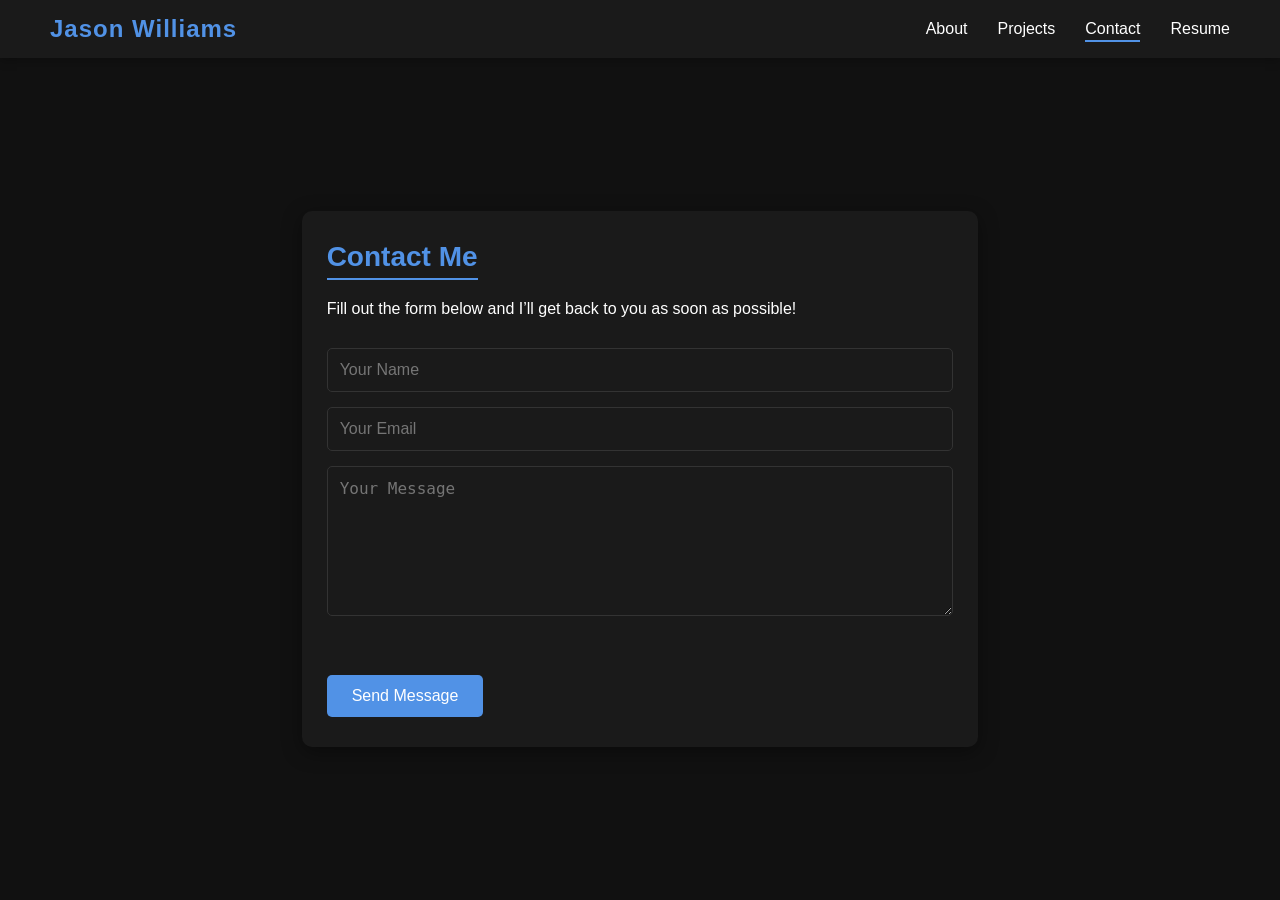
==== contact.html @ aa74ef40 "Added required files" ====
<!DOCTYPE html>
<html lang="en">

<head>
    <meta charset="UTF-8">
    <meta name="viewport" content="width=device-width, initial-scale=1.0">
    <title>Contact - Jason Williams</title>
    <link rel="stylesheet" href="styles.css">
    <script defer src="script.js"></script>
</head>

<body>

    <!-- Navbar -->
    <nav>
        <div class="navbar">
            <h1>Jason Williams</h1>
            <div class="navbar-links">
                <ul>
                    <li><a href="index.html">About</a></li>
                    <li><a href="projects.html">Projects</a></li>
                    <li><a class="active-page" href="contact.html">Contact</a></li>
                    <li><a href="resume.html">Resume</a></li>
                </ul>
            </div>
        </div>
    </nav>

    <!-- Container -->
    <div class="container">
        <div class="section">
            <h2>Contact Me</h2>
            <p>Fill out the form below and I’ll get back to you as soon as possible!</p>

            <form id="contact-form" class="contact-form">
                <input type="text" name="name" placeholder="Your Name" required>
                <input type="email" name="email" placeholder="Your Email" required>
                <textarea name="message" placeholder="Your Message" required></textarea>
                <div class="buttons">
                    <button type="submit" class="btn btn-github">Send Message</button>
                </div>
            </form>


        </div>
    </div>

</body>

</html>
---- styles.css ----
/* Reset */
* {
    margin: 0;
    padding: 0;
    box-sizing: border-box;
}

body {
    font-family: "Poppins", sans-serif;
    background-color: #111;
    color: white;

    display: flex;
    flex-direction: column;
    min-height: 100vh;
    margin: 0;
}

/* Navbar */
nav {
    background-color: #1a1a1a;
    padding: 15px 50px;
    box-shadow: 0 2px 10px rgba(0, 0, 0, 0.3);
}

.navbar {
    display: flex;
    justify-content: space-between;
    align-items: center;
}

.navbar h1 {
    color: #5192e6;
    font-size: 24px;
    letter-spacing: 1px;
}

.navbar-links ul {
    list-style: none;
    display: flex;
    gap: 30px;
}

.navbar-links a {
    text-decoration: none;
    color: #fff;
    font-weight: 500;
    transition: color 0.3s ease, border-bottom 0.3s ease;
}

.navbar-links a:hover {
    color: #5192e6;
    border-bottom: 2px solid #5192e6;
    padding-bottom: 3px;
}

.active-page {
    color: #5192e6;
    border-bottom: 2px solid #5192e6;
    padding-bottom: 3px;
}

/* Container for introduction*/
.container {
    padding: 50px;
    max-width: 1200px;
    margin: auto;

    flex: 1;
    display: flex;
    align-items: center;
    justify-content: center;
}

/* Separator line between horizontal cards*/
hr {
    border: none;
    height: 1px;
    background-color: #1a1a1a;
    margin: 50px 0;
}

/* Intro */
#greeting-h1 {
    font-size: 32px;
    border-bottom: 2px solid #5192e6;
    display: inline-block;
    padding-bottom: 10px;
    color: #5192e6;
    margin-bottom: 20px;
}

.greeting-h1 {
    font-size: 32px;
    border-bottom: 2px solid #5192e6;
    /* underline color */
    display: inline-block;
    padding-bottom: 10px;
    color: #5192e6;
    /* text color */

    /* animation defaults */
    opacity: 0;
    transform: translateY(-20px);
    transition: all 0.7s ease;
}

.greeting-h1.show {
    opacity: 1;
    transform: translateY(0);
}

.intro {
    display: flex;
    flex-wrap: wrap;
    gap: 50px;
    align-items: center;
}

.intro-text {
    flex: 1 1 400px;
}

.intro-text p {
    font-size: 18px;
    line-height: 1.6;
    margin: 20px 0;
}

.intro-image {
    flex: 1 1 300px;
    text-align: center;
}

.intro-image img {
    max-width: 100%;
    border-radius: 15px;
    box-shadow: 0 5px 20px rgba(0, 0, 0, 0.5);
}

.profile-image {
    width: 370px;
    height: 380px;
    object-fit: cover;
    border-radius: 15px;
    border: 4px solid #5192e6;
    box-shadow: 0 5px 20px rgba(0, 0, 0, 0.5);
}

/* Buttons */
.buttons /* This is for div where buttons should be placed */ {
    display: flex;
    gap: 20px;
    margin-top: 20px;
    flex-wrap: wrap;
}

.btn {
    padding: 12px 25px;
    font-size: 16px;
    font-weight: 500;
    border-radius: 5px;
    cursor: pointer;
    text-decoration: none;
    transition: all 0.3s ease;
}

.btn-github:hover {
    opacity: 0.8;
}

.btn-cv {
    background-color: transparent;
    color: #5192e6;
    border: 2px solid #5192e6;
}

.btn-cv:hover {
    background-color: #5192e6;
    color: white;
}

/* Section Styling for horizontal cards*/
.section {
    margin: 30px auto;
    max-width: 1000px;
    width: 90%;
    background-color: #1a1a1a;
    padding: 30px 25px;
    border-radius: 10px;
    box-shadow: 0 5px 20px rgba(0, 0, 0, 0.4);
}

.section h2 {
    font-size: 28px;
    color: #5192e6;
    margin-bottom: 20px;
    border-bottom: 2px solid #5192e6;
    display: inline-block;
    padding-bottom: 5px;
}

.section p {
    margin-bottom: 30px;
}

.section ul {
    list-style: none;
    padding-left: 0;
}

.section ul li {
    margin-bottom: 15px;
    font-size: 18px;
}

.section ul li span {
    font-weight: 500;
    color: #5192e6;
}

.section .btn {
    margin-top: 20px;
}

/* Scroll reveal animation */
.section {
    opacity: 0;
    transform: translateY(50px);
    transition: all 0.6s ease-out;
}

.section.show {
    opacity: 1;
    transform: translateY(0);
}

/* Make sure container for contact isn't hidden */
.contact-form {
    opacity: 1 !important;
}

/* Responsive */
@media (max-width: 900px) {
    .intro {
        flex-direction: column;
        text-align: center;
    }

    .intro-image {
        margin-top: 30px;
    }

    .buttons {
        justify-content: center;
    }
}

/*Contact form styles*/
.contact-form input,
.contact-form textarea {
    width: 100%;
    padding: 12px;
    margin-bottom: 15px;
    border-radius: 5px;
    border: 1px solid #333;
    background-color: #1a1a1a;
    color: white;
    font-size: 16px;
    resize: vertical;
}

.contact-form textarea {
    min-height: 150px;
}

.contact-form input:focus,
.contact-form textarea:focus {
    outline: 2px solid #5192e6;
}

/*Projects*/

/* Slightly smaller subheading */
.subheading {
    text-align: center;
    font-size: 28px;
    font-weight: 600;
    color: #3b82f6;
    margin: 40px 0px 20px 15px;
    text-transform: uppercase;
    font-size: 24px;
}

/* Container for projects */
.projects-grid {
    display: flex;
    flex-wrap: wrap;
    gap: 15px;
    padding: 0 15px;
    margin: 0 auto;
    max-width: 1100px;
}

/* Individual project cards */
.project-card {
    background-color: #222;
    color: white;
    flex: 1 1 280px;
    padding: 12px;
    border-radius: 8px;
    box-shadow: 0 0 8px rgba(0, 0, 0, 0.5);
    display: flex;
    flex-direction: column;
    align-items: center;
    text-align: center;
}

/*Project card animation*/
.project-card {
    opacity: 0;
    transform: translateY(50px);
    transition: all 0.6s ease-out;
}

.project-card.show {
    opacity: 1;
    transform: translateY(0);
}

.project-card video,
.project-card img {
    max-width: 100%;
    border-radius: 6px;
    margin-bottom: 8px;
}

.btn-github {
    padding: 12px 25px;
    font-size: 16px;
    background-color: #5192e6;
    color: white;
    border: none;
    border-radius: 5px;
}

.project-card .btn-github {
    padding: 6px 12px;
    font-size: 14px;
    margin-top: 8px;
}
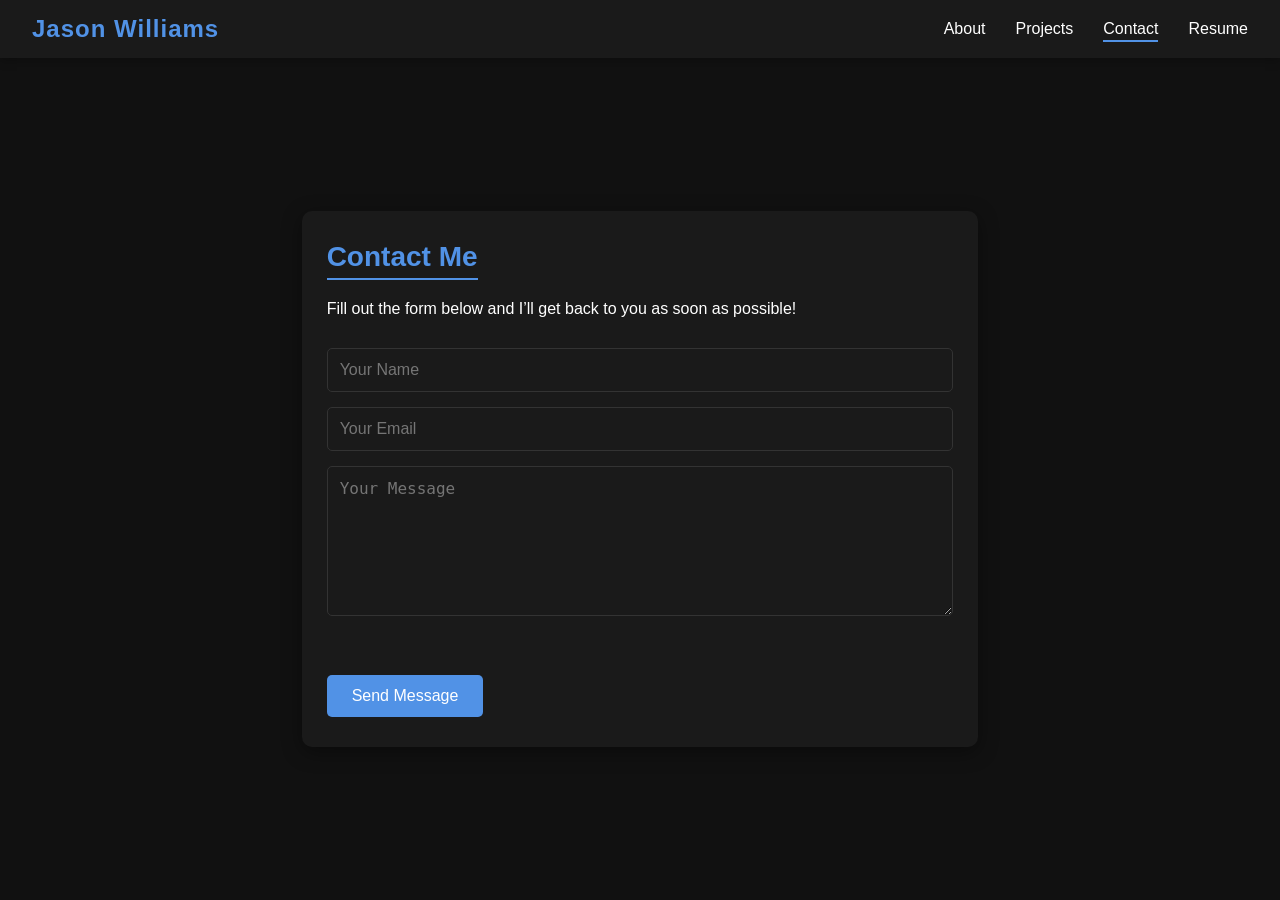
==== commit 0fb46d81: "Fixed mobile layout" ====
--- a/contact.html
+++ b/contact.html
@@ -15,7 +15,7 @@
     <nav>
         <div class="navbar">
             <h1>Jason Williams</h1>
-            <div class="navbar-links">
+            <div class="navbar-links">  
                 <ul>
                     <li><a href="index.html">About</a></li>
                     <li><a href="projects.html">Projects</a></li>
--- a/styles.css
+++ b/styles.css
@@ -16,10 +16,17 @@
     margin: 0;
 }
 
+/* Prevent accidental horizontal scrolling on small devices caused by large fixed widths/paddings */
+html, body {
+    max-width: 100%;
+    overflow-x: hidden;
+}
+
 /* Navbar */
 nav {
     background-color: #1a1a1a;
-    padding: 15px 50px;
+    /* use relative spacing so it adapts on narrow viewports */
+    padding: 15px 2rem;
     box-shadow: 0 2px 10px rgba(0, 0, 0, 0.3);
 }
 
@@ -35,10 +42,17 @@
     letter-spacing: 1px;
 }
 
+/* make the main title responsive so it doesn't wrap awkwardly on small screens */
+.navbar h1 {
+    font-size: clamp(18px, 4vw, 24px);
+}
+
 .navbar-links ul {
     list-style: none;
     display: flex;
     gap: 30px;
+    margin: 0;
+    padding: 0;
 }
 
 .navbar-links a {
@@ -62,7 +76,8 @@
 
 /* Container for introduction*/
 .container {
-    padding: 50px;
+    /* reduce horizontal padding so content doesn't force horizontal scroll on phones */
+    padding: 50px 20px;
     max-width: 1200px;
     margin: auto;
 
@@ -139,8 +154,10 @@
 }
 
 .profile-image {
-    width: 370px;
-    height: 380px;
+    /* make image responsive - don't force a fixed width that breaks small screens */
+    width: 100%;
+    max-width: 370px;
+    height: auto;
     object-fit: cover;
     border-radius: 15px;
     border: 4px solid #5192e6;
@@ -253,6 +270,38 @@
 
     .buttons {
         justify-content: center;
+    }
+}
+
+/* Mobile navbar adjustments */
+@media (max-width: 600px) {
+    .navbar {
+        flex-direction: column;
+        gap: 12px;
+        align-items: center;
+    }
+
+    /* center the nav links and make them touch-friendly */
+    .navbar-links ul {
+        flex-direction: column;
+        gap: 10px;
+        align-items: center;
+    }
+
+    .navbar-links ul li {
+        width: 100%;
+        text-align: center;
+    }
+
+    .navbar-links a {
+        display: inline-block;
+        padding: 8px 12px;
+    }
+
+    /* prevent the nav from pushing off-screen by reducing horizontal padding */
+    nav {
+        padding-left: 1rem;
+        padding-right: 1rem;
     }
 }
 
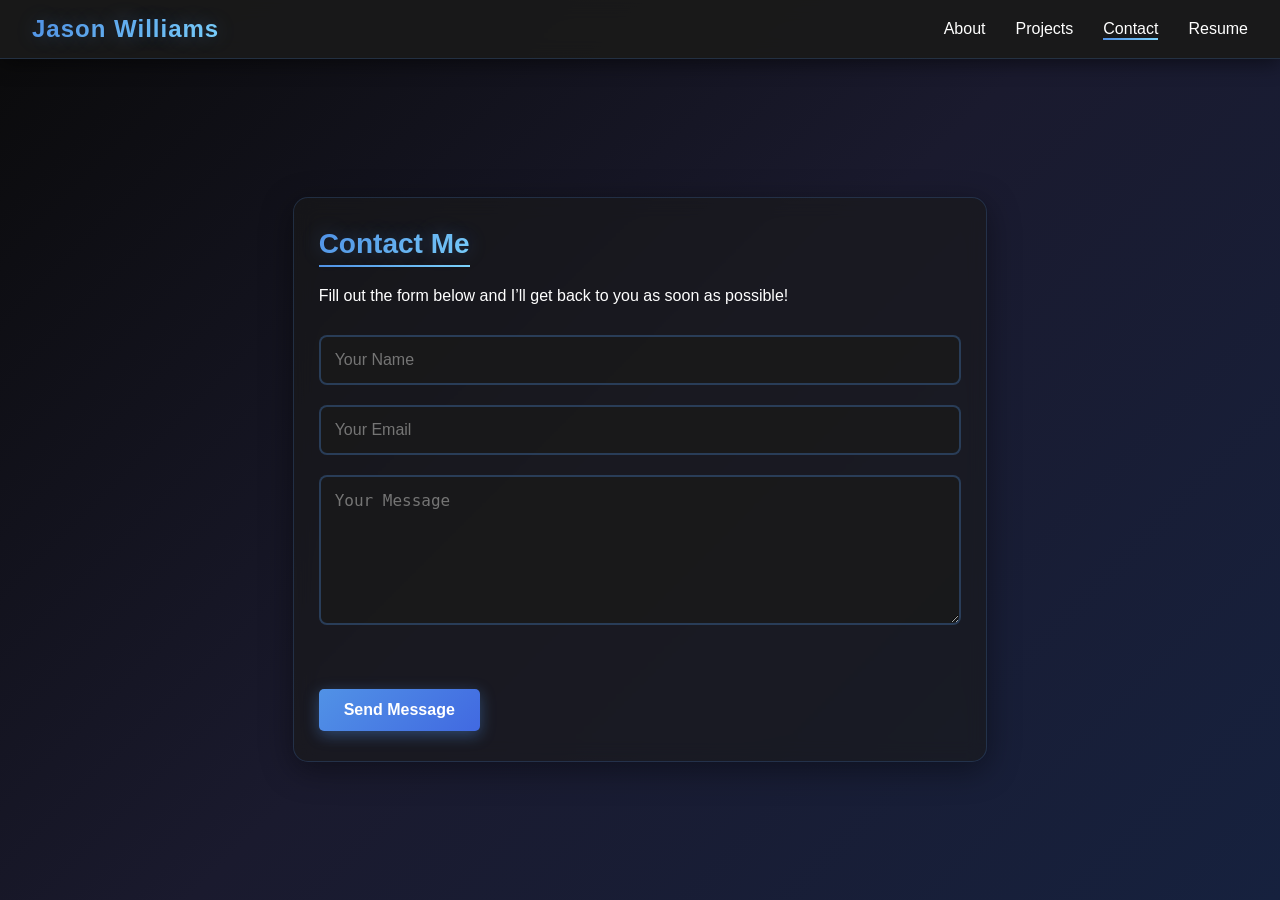
==== commit 7c2fee89: "Improved mobile UI with hamburger menu" ====
--- a/contact.html
+++ b/contact.html
@@ -15,7 +15,12 @@
     <nav>
         <div class="navbar">
             <h1>Jason Williams</h1>
-            <div class="navbar-links">  
+            <button class="hamburger" id="hamburger" aria-label="Toggle menu">
+                <span></span>
+                <span></span>
+                <span></span>
+            </button>
+            <div class="navbar-links" id="navbar-links">  
                 <ul>
                     <li><a href="index.html">About</a></li>
                     <li><a href="projects.html">Projects</a></li>
--- a/styles.css
+++ b/styles.css
@@ -7,7 +7,8 @@
 
 body {
     font-family: "Poppins", sans-serif;
-    background-color: #111;
+    background: linear-gradient(135deg, #0a0a0a 0%, #1a1a2e 50%, #16213e 100%);
+    background-attachment: fixed;
     color: white;
 
     display: flex;
@@ -24,10 +25,15 @@
 
 /* Navbar */
 nav {
-    background-color: #1a1a1a;
+    background: rgba(26, 26, 26, 0.95);
+    backdrop-filter: blur(10px);
+    border-bottom: 1px solid rgba(81, 146, 230, 0.2);
     /* use relative spacing so it adapts on narrow viewports */
     padding: 15px 2rem;
-    box-shadow: 0 2px 10px rgba(0, 0, 0, 0.3);
+    box-shadow: 0 4px 20px rgba(0, 0, 0, 0.5);
+    position: sticky;
+    top: 0;
+    z-index: 1000;
 }
 
 .navbar {
@@ -37,9 +43,13 @@
 }
 
 .navbar h1 {
-    color: #5192e6;
+    background: linear-gradient(135deg, #5192e6 0%, #7dd3fc 100%);
+    -webkit-background-clip: text;
+    -webkit-text-fill-color: transparent;
+    background-clip: text;
     font-size: 24px;
     letter-spacing: 1px;
+    font-weight: 700;
 }
 
 /* make the main title responsive so it doesn't wrap awkwardly on small screens */
@@ -59,19 +69,35 @@
     text-decoration: none;
     color: #fff;
     font-weight: 500;
-    transition: color 0.3s ease, border-bottom 0.3s ease;
+    position: relative;
+    transition: color 0.3s ease;
+}
+
+.navbar-links a::after {
+    content: '';
+    position: absolute;
+    bottom: -3px;
+    left: 0;
+    width: 0;
+    height: 2px;
+    background: linear-gradient(90deg, #5192e6, #7dd3fc);
+    transition: width 0.3s ease;
 }
 
 .navbar-links a:hover {
-    color: #5192e6;
-    border-bottom: 2px solid #5192e6;
-    padding-bottom: 3px;
+    color: #7dd3fc;
+}
+
+.navbar-links a:hover::after {
+    width: 100%;
 }
 
 .active-page {
     color: #5192e6;
-    border-bottom: 2px solid #5192e6;
-    padding-bottom: 3px;
+}
+
+.active-page::after {
+    width: 100% !important;
 }
 
 /* Container for introduction*/
@@ -106,18 +132,22 @@
 }
 
 .greeting-h1 {
-    font-size: 32px;
-    border-bottom: 2px solid #5192e6;
-    /* underline color */
+    font-size: 36px;
+    border-bottom: 3px solid transparent;
+    border-image: linear-gradient(90deg, #5192e6, #7dd3fc, #a78bfa) 1;
     display: inline-block;
     padding-bottom: 10px;
-    color: #5192e6;
-    /* text color */
+    background: linear-gradient(135deg, #5192e6 0%, #7dd3fc 50%, #a78bfa 100%);
+    -webkit-background-clip: text;
+    -webkit-text-fill-color: transparent;
+    background-clip: text;
+    font-weight: 700;
 
     /* animation defaults */
     opacity: 0;
     transform: translateY(-20px);
-    transition: all 0.7s ease;
+    transition: opacity 0.7s ease, transform 0.7s ease;
+    will-change: opacity, transform;
 }
 
 .greeting-h1.show {
@@ -138,8 +168,10 @@
 
 .intro-text p {
     font-size: 18px;
-    line-height: 1.6;
+    line-height: 1.8;
     margin: 20px 0;
+    color: rgba(255, 255, 255, 0.9);
+    text-shadow: 0 2px 10px rgba(0, 0, 0, 0.3);
 }
 
 .intro-image {
@@ -148,7 +180,7 @@
 }
 
 .intro-image img {
-    max-width: 100%;
+    max-width: 65%;
     border-radius: 15px;
     box-shadow: 0 5px 20px rgba(0, 0, 0, 0.5);
 }
@@ -156,12 +188,36 @@
 .profile-image {
     /* make image responsive - don't force a fixed width that breaks small screens */
     width: 100%;
-    max-width: 370px;
+    max-width: 260px;
     height: auto;
     object-fit: cover;
     border-radius: 15px;
-    border: 4px solid #5192e6;
-    box-shadow: 0 5px 20px rgba(0, 0, 0, 0.5);
+    border: 4px solid transparent;
+    background: linear-gradient(#1a1a2e, #1a1a2e) padding-box,
+                linear-gradient(135deg, #5192e6, #7dd3fc, #a78bfa) border-box;
+    box-shadow: 0 10px 40px rgba(81, 146, 230, 0.3);
+    transition: transform 0.3s ease, box-shadow 0.3s ease;
+}
+
+.profile-image {
+    cursor: pointer;
+}
+
+.profile-image:hover {
+    transform: scale(1.05);
+    box-shadow: 0 15px 50px rgba(81, 146, 230, 0.5);
+}
+
+.intro-image a {
+    display: inline-block;
+    text-decoration: none;
+}
+
+/* Make the profile image a bit smaller on narrow phones */
+@media (max-width: 600px) {
+    .profile-image {
+        max-width: 200px;
+    }
 }
 
 /* Buttons */
@@ -175,26 +231,54 @@
 .btn {
     padding: 12px 25px;
     font-size: 16px;
-    font-weight: 500;
-    border-radius: 5px;
+    font-weight: 600;
+    border-radius: 8px;
     cursor: pointer;
     text-decoration: none;
     transition: all 0.3s ease;
+    position: relative;
+    overflow: hidden;
+}
+
+.btn::before {
+    content: '';
+    position: absolute;
+    top: 0;
+    left: -100%;
+    width: 100%;
+    height: 100%;
+    background: linear-gradient(90deg, transparent, rgba(255, 255, 255, 0.2), transparent);
+    transition: left 0.5s ease;
+}
+
+.btn:hover::before {
+    left: 100%;
+}
+
+.btn-github {
+    background: linear-gradient(135deg, #5192e6 0%, #4169e1 100%);
+    color: white;
+    border: none;
+    box-shadow: 0 4px 15px rgba(81, 146, 230, 0.4);
 }
 
 .btn-github:hover {
-    opacity: 0.8;
+    transform: translateY(-2px);
+    box-shadow: 0 6px 20px rgba(81, 146, 230, 0.6);
 }
 
 .btn-cv {
     background-color: transparent;
     color: #5192e6;
     border: 2px solid #5192e6;
+    box-shadow: 0 4px 15px rgba(81, 146, 230, 0.2);
 }
 
 .btn-cv:hover {
-    background-color: #5192e6;
+    background: linear-gradient(135deg, #5192e6 0%, #4169e1 100%);
     color: white;
+    transform: translateY(-2px);
+    box-shadow: 0 6px 20px rgba(81, 146, 230, 0.6);
 }
 
 /* Section Styling for horizontal cards*/
@@ -202,17 +286,30 @@
     margin: 30px auto;
     max-width: 1000px;
     width: 90%;
-    background-color: #1a1a1a;
+    background: rgba(26, 26, 26, 0.6);
+    backdrop-filter: blur(10px);
     padding: 30px 25px;
-    border-radius: 10px;
-    box-shadow: 0 5px 20px rgba(0, 0, 0, 0.4);
+    border-radius: 15px;
+    border: 1px solid rgba(81, 146, 230, 0.2);
+    box-shadow: 0 8px 32px rgba(0, 0, 0, 0.4);
+    transition: transform 0.3s ease, box-shadow 0.3s ease;
+}
+
+.section:hover {
+    transform: translateY(-5px);
+    box-shadow: 0 12px 40px rgba(81, 146, 230, 0.3);
+    border-color: rgba(81, 146, 230, 0.4);
 }
 
 .section h2 {
     font-size: 28px;
-    color: #5192e6;
+    background: linear-gradient(135deg, #5192e6 0%, #7dd3fc 100%);
+    -webkit-background-clip: text;
+    -webkit-text-fill-color: transparent;
+    background-clip: text;
     margin-bottom: 20px;
-    border-bottom: 2px solid #5192e6;
+    border-bottom: 2px solid transparent;
+    border-image: linear-gradient(90deg, #5192e6, #7dd3fc) 1;
     display: inline-block;
     padding-bottom: 5px;
 }
@@ -232,8 +329,11 @@
 }
 
 .section ul li span {
-    font-weight: 500;
-    color: #5192e6;
+    font-weight: 600;
+    background: linear-gradient(135deg, #5192e6 0%, #7dd3fc 100%);
+    -webkit-background-clip: text;
+    -webkit-text-fill-color: transparent;
+    background-clip: text;
 }
 
 .section .btn {
@@ -244,12 +344,14 @@
 .section {
     opacity: 0;
     transform: translateY(50px);
-    transition: all 0.6s ease-out;
+    transition: opacity 0.6s ease-out, transform 0.6s ease-out;
+    will-change: opacity, transform;
 }
 
 .section.show {
     opacity: 1;
     transform: translateY(0);
+    will-change: auto;
 }
 
 /* Make sure container for contact isn't hidden */
@@ -265,7 +367,8 @@
     }
 
     .intro-image {
-        margin-top: 30px;
+        order: -1;
+        margin-bottom: 30px;
     }
 
     .buttons {
@@ -273,29 +376,89 @@
     }
 }
 
+/* Hamburger Menu */
+.hamburger {
+    display: none;
+    flex-direction: column;
+    background: none;
+    border: none;
+    cursor: pointer;
+    padding: 0;
+    z-index: 1001;
+}
+
+.hamburger span {
+    width: 25px;
+    height: 3px;
+    background: linear-gradient(135deg, #5192e6 0%, #7dd3fc 100%);
+    margin: 3px 0;
+    transition: all 0.3s ease;
+    border-radius: 3px;
+}
+
+.hamburger.active span:nth-child(1) {
+    transform: rotate(45deg) translate(8px, 8px);
+}
+
+.hamburger.active span:nth-child(2) {
+    opacity: 0;
+}
+
+.hamburger.active span:nth-child(3) {
+    transform: rotate(-45deg) translate(7px, -7px);
+}
+
 /* Mobile navbar adjustments */
-@media (max-width: 600px) {
-    .navbar {
-        flex-direction: column;
-        gap: 12px;
-        align-items: center;
-    }
-
-    /* center the nav links and make them touch-friendly */
+@media (max-width: 768px) {
+    .hamburger {
+        display: flex;
+    }
+
+    .navbar-links {
+        position: fixed;
+        top: 0;
+        right: -100%;
+        height: 100vh;
+        width: 70%;
+        max-width: 300px;
+        background: rgba(26, 26, 26, 0.98);
+        backdrop-filter: blur(10px);
+        border-left: 1px solid rgba(81, 146, 230, 0.3);
+        transition: right 0.3s ease;
+        z-index: 1000;
+        padding-top: 80px;
+        box-shadow: -5px 0 20px rgba(0, 0, 0, 0.5);
+    }
+
+    .navbar-links.active {
+        right: 0;
+    }
+
     .navbar-links ul {
         flex-direction: column;
-        gap: 10px;
-        align-items: center;
+        gap: 0;
+        align-items: stretch;
     }
 
     .navbar-links ul li {
         width: 100%;
-        text-align: center;
+        text-align: left;
+        border-bottom: 1px solid rgba(81, 146, 230, 0.1);
     }
 
     .navbar-links a {
-        display: inline-block;
-        padding: 8px 12px;
+        display: block;
+        padding: 20px 30px;
+        font-size: 18px;
+    }
+
+    .navbar-links a::after {
+        display: none;
+    }
+
+    .navbar-links a:hover,
+    .active-page {
+        background: rgba(81, 146, 230, 0.1);
     }
 
     /* prevent the nav from pushing off-screen by reducing horizontal padding */
@@ -309,14 +472,15 @@
 .contact-form input,
 .contact-form textarea {
     width: 100%;
-    padding: 12px;
-    margin-bottom: 15px;
-    border-radius: 5px;
-    border: 1px solid #333;
-    background-color: #1a1a1a;
+    padding: 14px;
+    margin-bottom: 20px;
+    border-radius: 8px;
+    border: 2px solid rgba(81, 146, 230, 0.3);
+    background: rgba(26, 26, 26, 0.8);
     color: white;
     font-size: 16px;
     resize: vertical;
+    transition: all 0.3s ease;
 }
 
 .contact-form textarea {
@@ -325,7 +489,10 @@
 
 .contact-form input:focus,
 .contact-form textarea:focus {
-    outline: 2px solid #5192e6;
+    outline: none;
+    border-color: #5192e6;
+    box-shadow: 0 0 20px rgba(81, 146, 230, 0.3);
+    background: rgba(26, 26, 26, 0.95);
 }
 
 /*Projects*/
@@ -333,12 +500,19 @@
 /* Slightly smaller subheading */
 .subheading {
     text-align: center;
-    font-size: 28px;
-    font-weight: 600;
-    color: #3b82f6;
-    margin: 40px 0px 20px 15px;
+    font-size: 24px;
+    font-weight: 700;
+    background: linear-gradient(135deg, #5192e6 0%, #7dd3fc 50%, #a78bfa 100%);
+    -webkit-background-clip: text;
+    -webkit-text-fill-color: transparent;
+    background-clip: text;
+    margin: 60px 0px 30px 0px;
     text-transform: uppercase;
-    font-size: 24px;
+    letter-spacing: 2px;
+}
+
+.subheading:first-of-type {
+    margin-top: 40px;
 }
 
 /* Container for projects */
@@ -353,35 +527,71 @@
 
 /* Individual project cards */
 .project-card {
-    background-color: #222;
+    background: rgba(34, 34, 34, 0.6);
+    backdrop-filter: blur(10px);
     color: white;
     flex: 1 1 280px;
-    padding: 12px;
-    border-radius: 8px;
-    box-shadow: 0 0 8px rgba(0, 0, 0, 0.5);
+    padding: 20px;
+    border-radius: 15px;
+    border: 1px solid rgba(81, 146, 230, 0.2);
+    box-shadow: 0 8px 32px rgba(0, 0, 0, 0.5);
     display: flex;
     flex-direction: column;
     align-items: center;
     text-align: center;
+    transition: transform 0.3s ease, box-shadow 0.3s ease, border-color 0.3s ease;
+    position: relative;
+    overflow: hidden;
+}
+
+.project-card::before {
+    content: '';
+    position: absolute;
+    top: -50%;
+    left: -50%;
+    width: 200%;
+    height: 200%;
+    background: radial-gradient(circle, rgba(81, 146, 230, 0.1) 0%, transparent 70%);
+    opacity: 0;
+    transition: opacity 0.3s ease;
+}
+
+.project-card:hover::before {
+    opacity: 1;
+}
+
+.project-card:hover {
+    transform: translateY(-10px);
+    box-shadow: 0 15px 50px rgba(81, 146, 230, 0.4);
+    border-color: rgba(81, 146, 230, 0.5);
 }
 
 /*Project card animation*/
 .project-card {
     opacity: 0;
     transform: translateY(50px);
-    transition: all 0.6s ease-out;
+    transition: opacity 0.6s ease-out, transform 0.6s ease-out;
+    will-change: opacity, transform;
 }
 
 .project-card.show {
     opacity: 1;
     transform: translateY(0);
+    will-change: auto;
 }
 
 .project-card video,
 .project-card img {
     max-width: 100%;
-    border-radius: 6px;
-    margin-bottom: 8px;
+    border-radius: 10px;
+    margin-bottom: 15px;
+    box-shadow: 0 4px 15px rgba(0, 0, 0, 0.3);
+    transition: transform 0.3s ease;
+}
+
+.project-card:hover video,
+.project-card:hover img {
+    transform: scale(1.05);
 }
 
 .btn-github {
@@ -394,7 +604,95 @@
 }
 
 .project-card .btn-github {
-    padding: 6px 12px;
+    padding: 10px 20px;
     font-size: 14px;
-    margin-top: 8px;
-}+    margin-top: 12px;
+    z-index: 1;
+}
+
+.project-card h3 {
+    margin-bottom: 10px;
+    color: #ffffff;
+    font-size: 20px;
+    font-weight: 600;
+    text-shadow: 0 2px 10px rgba(0, 0, 0, 0.5);
+}
+/* 
+Additional Visual Enhancements */
+
+/* Smooth scrolling */
+html {
+    scroll-behavior: smooth;
+}
+
+/* Selection styling */
+::selection {
+    background: rgba(81, 146, 230, 0.3);
+    color: white;
+}
+
+/* Scrollbar styling for webkit browsers */
+::-webkit-scrollbar {
+    width: 10px;
+}
+
+::-webkit-scrollbar-track {
+    background: #0a0a0a;
+}
+
+::-webkit-scrollbar-thumb {
+    background: linear-gradient(135deg, #5192e6 0%, #7dd3fc 100%);
+    border-radius: 5px;
+}
+
+::-webkit-scrollbar-thumb:hover {
+    background: linear-gradient(135deg, #4169e1 0%, #5192e6 100%);
+}
+
+/* Add subtle glow to headings */
+h1, h2, h3 {
+    text-shadow: 0 0 20px rgba(81, 146, 230, 0.3);
+}
+
+/* Improve list item styling */
+.section ul li {
+    padding-left: 20px;
+    position: relative;
+}
+
+.section ul li::before {
+    content: '▹';
+    position: absolute;
+    left: 0;
+    color: #5192e6;
+    font-size: 20px;
+}
+
+/* Add animation to buttons */
+@keyframes pulse {
+    0%, 100% {
+        box-shadow: 0 4px 15px rgba(81, 146, 230, 0.4);
+    }
+    50% {
+        box-shadow: 0 4px 25px rgba(81, 146, 230, 0.6);
+    }
+}
+
+.btn-github {
+    animation: pulse 2s ease-in-out infinite;
+}
+
+.btn-github:hover {
+    animation: none;
+}
+
+/* Improve project card text */
+.project-card p {
+    color: rgba(255, 255, 255, 0.85);
+    line-height: 1.6;
+}
+
+/* Add loading animation for videos */
+.project-card video {
+    background: linear-gradient(135deg, #1a1a1a 0%, #2a2a2a 100%);
+}
